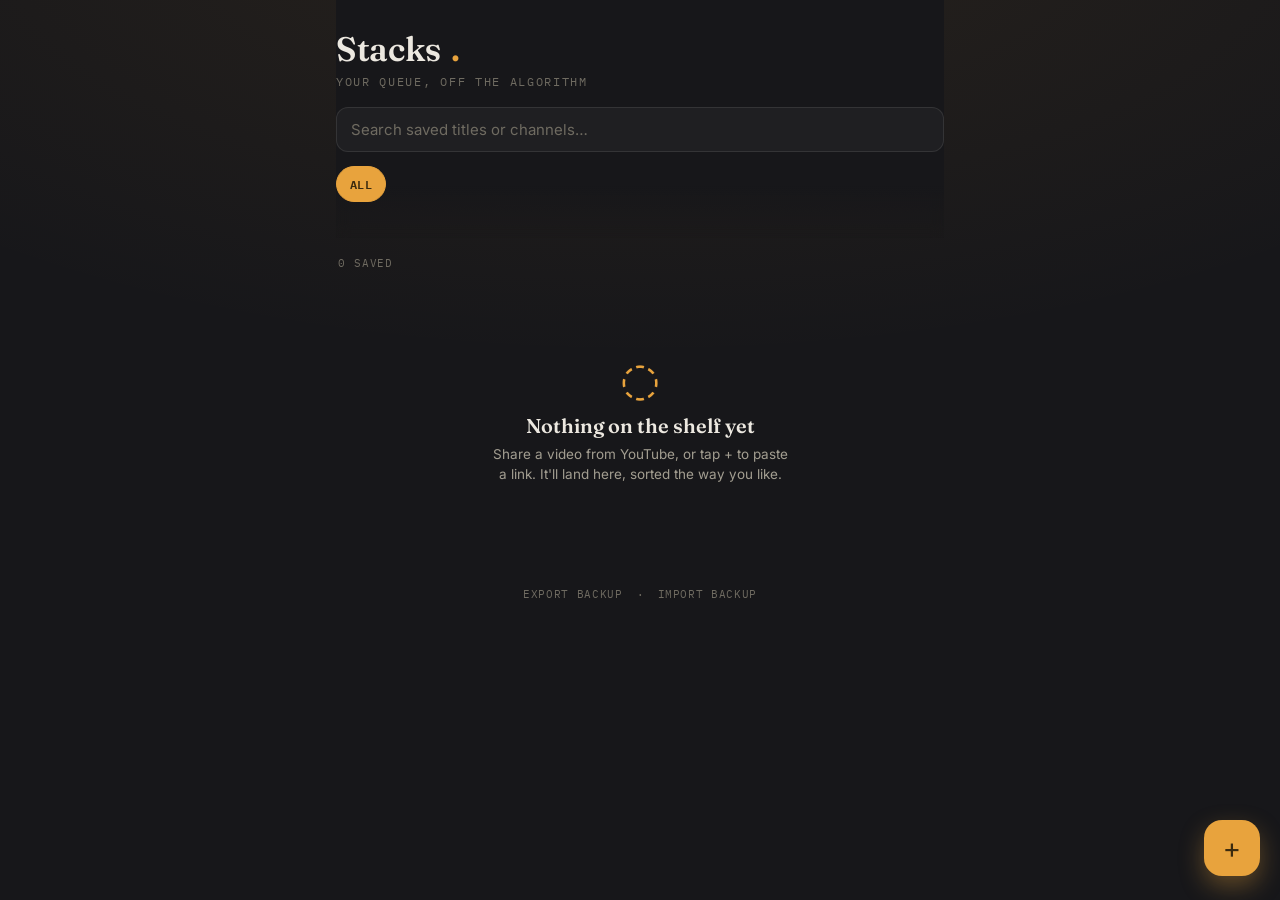
==== index.html @ 29ef5951 "Add files via upload" ====
<!doctype html>
<html lang="en">
<head>
<meta charset="utf-8" />
<meta name="viewport" content="width=device-width, initial-scale=1, viewport-fit=cover" />
<title>Stacks</title>
<meta name="theme-color" content="#17171a" />
<link rel="manifest" href="manifest.json" />
<link rel="icon" href="icons/icon-192.png" />
<link rel="apple-touch-icon" href="icons/icon-192.png" />
<link rel="preconnect" href="https://fonts.googleapis.com">
<link href="https://fonts.googleapis.com/css2?family=Fraunces:opsz,wght@9..144,500;9..144,600&family=Inter:wght@400;500;600&family=IBM+Plex+Mono:wght@500;600&display=swap" rel="stylesheet">
<link rel="stylesheet" href="style.css" />
</head>
<body>
<div class="wrap">
  <header class="app-header">
    <h1 class="app-title">Stacks<span class="dot">.</span></h1>
    <div class="app-sub" id="subline">your queue, off the algorithm</div>
    <div class="search-row">
      <input class="search-input" id="search" type="text" placeholder="Search saved titles or channels…" />
    </div>
    <div class="chip-row" id="catChips"></div>
    <div class="chip-row" id="plChips"></div>
  </header>

  <input type="file" id="importFile" accept="application/json" style="display:none;" />

  <div class="count-line" id="countLine">0 saved</div>
  <div class="list" id="list"></div>

  <div class="backup-row">
    <button class="text-btn" id="exportBtn">Export backup</button>
    <span>·</span>
    <button class="text-btn" id="importBtn">Import backup</button>
  </div>
</div>

<button class="fab" id="fabAdd" aria-label="Add link">+</button>

<div class="sheet-backdrop" id="sheetBackdrop">
  <div class="sheet">
    <h3 id="sheetTitle">Add a link</h3>
    <div class="field">
      <label for="fUrl">YouTube link</label>
      <input type="url" id="fUrl" placeholder="https://youtube.com/watch?v=…" />
    </div>
    <div class="field">
      <label for="fTitleField">Title</label>
      <input type="text" id="fTitleField" placeholder="Fetched automatically, or type your own" />
    </div>
    <div class="field">
      <label>Category</label>
      <div class="tag-picker" id="catPicker"></div>
    </div>
    <div class="field">
      <label>Playlists</label>
      <div class="tag-picker" id="plPicker"></div>
    </div>
    <div class="sheet-actions">
      <button class="btn ghost" id="cancelBtn">Cancel</button>
      <button class="btn primary" id="saveBtn">Save</button>
    </div>
    <div class="sheet-actions" id="deleteRow" style="display:none;">
      <button class="btn danger" id="deleteBtn">Delete this link</button>
    </div>
  </div>
</div>

<script src="core.js"></script>
<script src="app.js"></script>
</body>
</html>
---- style.css ----
/* ===== Stacks — design tokens =====
   A library-ticket aesthetic: cards read like index/ticket stubs pulled
   from a catalog drawer. Charcoal room, cream stubs, mustard + brick ink. */

:root {
  --bg: #17171a;
  --bg-elev: #1f1f22;
  --card: #242427;
  --card-hover: #2a2a2e;
  --paper: #f0ead8;
  --paper-dim: #e3dcc6;
  --ink: #ece8e0;
  --ink-dim: #a39e91;
  --ink-faint: #6f6b61;
  --accent: #e8a33d;
  --accent-ink: #3a2a0f;
  --brick: #c1543c;
  --line: rgba(236, 232, 224, 0.1);
  --line-strong: rgba(236, 232, 224, 0.2);
  --radius: 16px;
  --shadow: 0 8px 24px rgba(0, 0, 0, 0.35);
  --font-display: "Fraunces", "Iowan Old Style", serif;
  --font-body: "Inter", -apple-system, BlinkMacSystemFont, "Segoe UI", sans-serif;
  --font-mono: "IBM Plex Mono", ui-monospace, SFMono-Regular, Menlo, monospace;
}

* { box-sizing: border-box; }
html, body { height: 100%; }

body {
  margin: 0;
  background: var(--bg);
  background-image:
    radial-gradient(ellipse 80% 50% at 50% -10%, rgba(232, 163, 61, 0.08), transparent);
  color: var(--ink);
  font-family: var(--font-body);
  -webkit-font-smoothing: antialiased;
  min-height: 100vh;
  padding-bottom: env(safe-area-inset-bottom, 0);
}

a { color: inherit; }
button { font-family: inherit; }
::selection { background: var(--accent); color: var(--accent-ink); }

/* focus visibility, kept even though we style buttons custom */
:focus-visible {
  outline: 2px solid var(--accent);
  outline-offset: 2px;
}

.wrap {
  max-width: 640px;
  margin: 0 auto;
  padding: 0 16px 96px;
}

/* ---------- Header ---------- */
.app-header {
  padding: 28px 0 18px;
  position: sticky;
  top: 0;
  z-index: 10;
  background: linear-gradient(var(--bg) 78%, transparent);
  backdrop-filter: blur(6px);
}

.app-title {
  font-family: var(--font-display);
  font-optical-sizing: auto;
  font-weight: 600;
  font-size: 34px;
  letter-spacing: -0.01em;
  margin: 0;
  display: flex;
  align-items: baseline;
  gap: 10px;
}

.app-title .dot { color: var(--accent); }

.app-sub {
  font-family: var(--font-mono);
  font-size: 12px;
  text-transform: uppercase;
  letter-spacing: 0.14em;
  color: var(--ink-faint);
  margin: 4px 0 18px;
}

.search-row {
  display: flex;
  gap: 8px;
}

.search-input {
  flex: 1;
  background: var(--bg-elev);
  border: 1px solid var(--line);
  border-radius: 12px;
  padding: 12px 14px;
  color: var(--ink);
  font-size: 15px;
  font-family: var(--font-body);
}

.search-input::placeholder { color: var(--ink-faint); }
.search-input:focus { border-color: var(--accent); }

/* ---------- Filter chips ---------- */
.chip-row {
  display: flex;
  gap: 8px;
  overflow-x: auto;
  padding: 14px 0 2px;
  scrollbar-width: none;
}
.chip-row::-webkit-scrollbar { display: none; }

.chip {
  flex: none;
  font-family: var(--font-mono);
  font-size: 12px;
  letter-spacing: 0.04em;
  text-transform: uppercase;
  padding: 7px 13px;
  border-radius: 999px;
  border: 1px solid var(--line-strong);
  background: transparent;
  color: var(--ink-dim);
  cursor: pointer;
  white-space: nowrap;
  transition: background 0.15s, color 0.15s, border-color 0.15s;
}

.chip.active {
  background: var(--accent);
  border-color: var(--accent);
  color: var(--accent-ink);
  font-weight: 600;
}

.chip.playlist-chip.active {
  background: var(--brick);
  border-color: var(--brick);
  color: #fbe9e4;
}

/* ---------- List ---------- */
.count-line {
  font-family: var(--font-mono);
  font-size: 11px;
  color: var(--ink-faint);
  letter-spacing: 0.08em;
  text-transform: uppercase;
  margin: 18px 2px 10px;
}

.list {
  display: flex;
  flex-direction: column;
  gap: 12px;
}

/* ---- Ticket-stub card: the signature element ---- */
.stub {
  position: relative;
  display: flex;
  gap: 12px;
  background: var(--paper);
  color: #221e14;
  border-radius: 14px;
  padding: 12px;
  box-shadow: var(--shadow);
  animation: rise 0.28s ease both;
  cursor: pointer;
}

.stub.watched { opacity: 0.55; }
.stub.watched .stub-title { text-decoration: line-through; text-decoration-color: #c1543c88; }

@keyframes rise {
  from { opacity: 0; transform: translateY(6px); }
  to { opacity: 1; transform: none; }
}

.stub-thumb {
  flex: none;
  width: 108px;
  height: 76px;
  border-radius: 8px;
  background: #d8d0b6 url('data:image/svg+xml;utf8,') center/cover;
  object-fit: cover;
  border: 1px solid rgba(0,0,0,0.08);
}

.stub-body {
  flex: 1;
  min-width: 0;
  display: flex;
  flex-direction: column;
  justify-content: center;
  gap: 4px;
}

.stub-title {
  font-family: var(--font-body);
  font-weight: 600;
  font-size: 14.5px;
  line-height: 1.32;
  margin: 0;
  display: -webkit-box;
  -webkit-line-clamp: 2;
  -webkit-box-orient: vertical;
  overflow: hidden;
}

.stub-channel {
  font-family: var(--font-mono);
  font-size: 11px;
  color: #6b6552;
  letter-spacing: 0.02em;
}

.stub-perf {
  border-top: 1.5px dashed rgba(34, 30, 20, 0.28);
  margin: 6px 0 5px;
}

.stub-meta {
  display: flex;
  align-items: center;
  gap: 6px;
  flex-wrap: wrap;
}

.stamp {
  font-family: var(--font-mono);
  font-size: 10px;
  font-weight: 600;
  text-transform: uppercase;
  letter-spacing: 0.06em;
  padding: 2px 7px;
  border-radius: 4px;
  border: 1.5px solid currentColor;
  transform: rotate(-2deg);
}
.stamp.cat { color: var(--brick); }
.stamp.pl { color: #5a6b4f; border-color: #5a6b4f; transform: rotate(1.5deg); }

.stub-date {
  margin-left: auto;
  font-family: var(--font-mono);
  font-size: 10.5px;
  color: #8a8368;
}

.stub-actions {
  flex: none;
  display: flex;
  flex-direction: column;
  gap: 6px;
  justify-content: center;
}

.icon-btn {
  width: 30px;
  height: 30px;
  border-radius: 8px;
  border: none;
  background: rgba(34, 30, 20, 0.06);
  color: #4a4535;
  display: flex;
  align-items: center;
  justify-content: center;
  cursor: pointer;
}
.icon-btn:hover { background: rgba(34, 30, 20, 0.12); }
.icon-btn svg { width: 16px; height: 16px; }

/* ---------- Empty state ---------- */
.empty {
  text-align: center;
  padding: 70px 20px;
  color: var(--ink-dim);
}
.empty .glyph {
  font-family: var(--font-display);
  font-size: 46px;
  color: var(--accent);
  margin-bottom: 6px;
}
.empty h2 {
  font-family: var(--font-display);
  font-weight: 600;
  font-size: 20px;
  color: var(--ink);
  margin: 0 0 6px;
}
.empty p {
  font-size: 13.5px;
  line-height: 1.5;
  max-width: 34ch;
  margin: 0 auto;
}

/* ---------- FAB ---------- */
.fab {
  position: fixed;
  right: 20px;
  bottom: 24px;
  width: 56px;
  height: 56px;
  border-radius: 18px;
  background: var(--accent);
  color: var(--accent-ink);
  border: none;
  box-shadow: 0 10px 24px rgba(232, 163, 61, 0.35);
  font-size: 28px;
  line-height: 1;
  display: flex;
  align-items: center;
  justify-content: center;
  cursor: pointer;
  z-index: 20;
}
.fab:active { transform: scale(0.94); }

/* ---------- Modal / sheet ---------- */
.sheet-backdrop {
  position: fixed;
  inset: 0;
  background: rgba(10, 10, 11, 0.6);
  backdrop-filter: blur(2px);
  z-index: 30;
  display: flex;
  align-items: flex-end;
  opacity: 0;
  pointer-events: none;
  transition: opacity 0.2s;
}
.sheet-backdrop.open { opacity: 1; pointer-events: auto; }

.sheet {
  width: 100%;
  max-width: 640px;
  margin: 0 auto;
  background: var(--bg-elev);
  border-radius: 20px 20px 0 0;
  padding: 20px 18px calc(20px + env(safe-area-inset-bottom, 0));
  transform: translateY(16px);
  transition: transform 0.22s;
  max-height: 86vh;
  overflow-y: auto;
  border-top: 1px solid var(--line-strong);
}
.sheet-backdrop.open .sheet { transform: translateY(0); }

.sheet h3 {
  font-family: var(--font-display);
  font-size: 20px;
  margin: 0 0 14px;
}

.field { margin-bottom: 14px; }
.field label {
  display: block;
  font-family: var(--font-mono);
  font-size: 11px;
  text-transform: uppercase;
  letter-spacing: 0.08em;
  color: var(--ink-faint);
  margin-bottom: 6px;
}
.field input[type="text"],
.field input[type="url"],
.field textarea {
  width: 100%;
  background: var(--bg);
  border: 1px solid var(--line-strong);
  border-radius: 10px;
  padding: 11px 12px;
  color: var(--ink);
  font-size: 15px;
  font-family: var(--font-body);
}
.field textarea { resize: vertical; min-height: 44px; }

.tag-picker {
  display: flex;
  flex-wrap: wrap;
  gap: 7px;
}
.tag-option {
  font-family: var(--font-mono);
  font-size: 12px;
  padding: 6px 12px;
  border-radius: 999px;
  border: 1px solid var(--line-strong);
  background: transparent;
  color: var(--ink-dim);
  cursor: pointer;
}
.tag-option.selected {
  background: var(--accent);
  border-color: var(--accent);
  color: var(--accent-ink);
}
.tag-option.new-tag {
  border-style: dashed;
  color: var(--ink-faint);
}

.sheet-actions {
  display: flex;
  gap: 10px;
  margin-top: 18px;
}

.btn {
  flex: 1;
  padding: 13px;
  border-radius: 12px;
  border: none;
  font-family: var(--font-mono);
  font-size: 13px;
  text-transform: uppercase;
  letter-spacing: 0.06em;
  font-weight: 600;
  cursor: pointer;
}
.btn.primary { background: var(--accent); color: var(--accent-ink); }
.btn.ghost { background: transparent; color: var(--ink-dim); border: 1px solid var(--line-strong); }
.btn.danger { background: transparent; color: var(--brick); border: 1px solid var(--brick); }

/* ---------- Share-target page ---------- */
.share-page .wrap { padding-top: 8px; }
.preview-card {
  display: flex;
  gap: 12px;
  background: var(--paper);
  color: #221e14;
  border-radius: 14px;
  padding: 12px;
  margin-bottom: 18px;
  box-shadow: var(--shadow);
}
.loading-row {
  display: flex;
  align-items: center;
  gap: 10px;
  font-family: var(--font-mono);
  font-size: 12px;
  color: var(--ink-dim);
  padding: 16px 2px;
}
.spinner {
  width: 14px; height: 14px;
  border-radius: 50%;
  border: 2px solid var(--line-strong);
  border-top-color: var(--accent);
  animation: spin 0.7s linear infinite;
}
@keyframes spin { to { transform: rotate(360deg); } }

.backup-row {
  display: flex;
  align-items: center;
  justify-content: center;
  gap: 10px;
  margin-top: 28px;
  color: var(--ink-faint);
  font-family: var(--font-mono);
  font-size: 11px;
}
.text-btn {
  background: none;
  border: none;
  color: var(--ink-faint);
  font-family: var(--font-mono);
  font-size: 11px;
  text-transform: uppercase;
  letter-spacing: 0.06em;
  cursor: pointer;
  padding: 4px;
}
.text-btn:hover { color: var(--accent); }

@media (max-width: 380px) {
  .stub-thumb { width: 88px; height: 62px; }
  .app-title { font-size: 28px; }
}
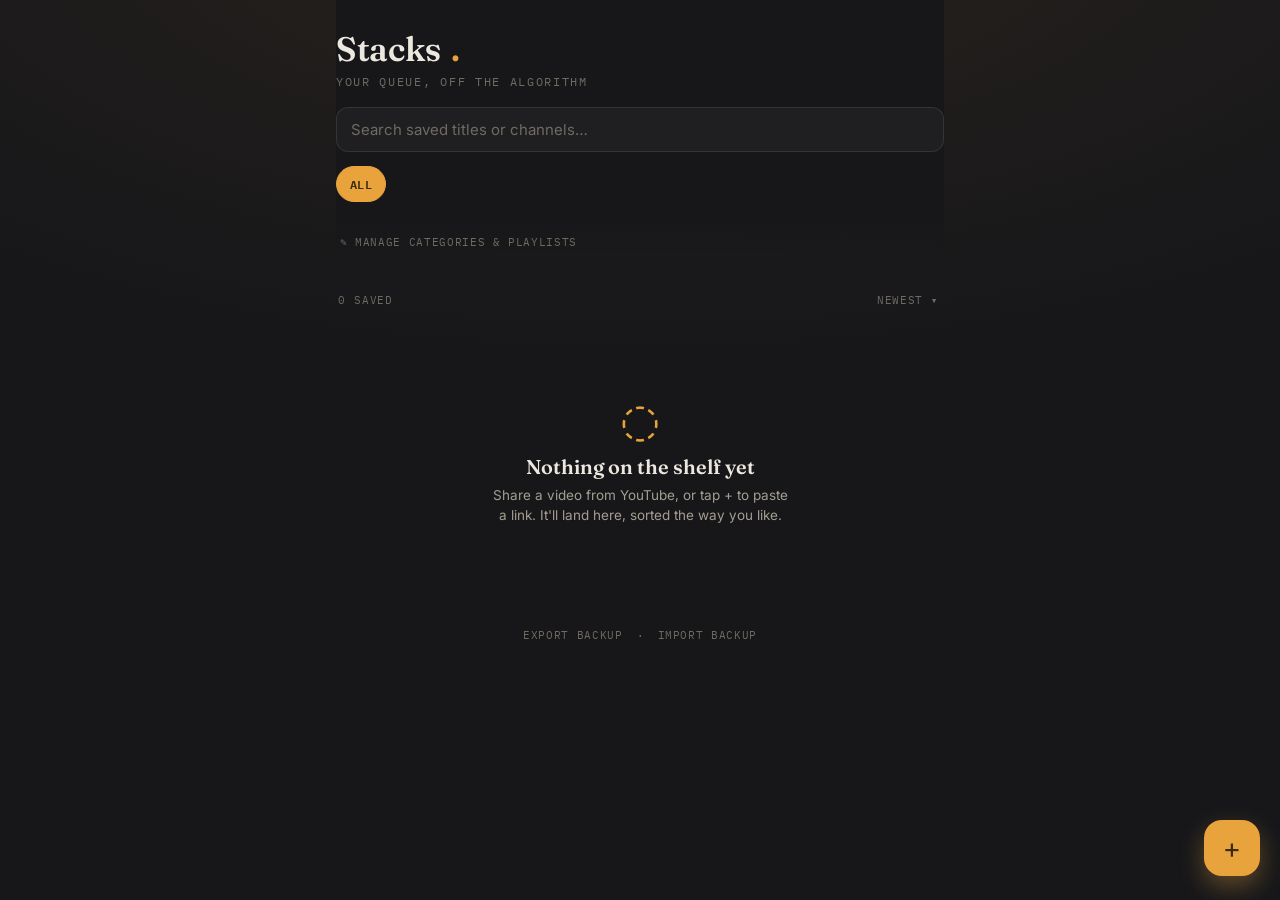
==== commit 1336625c: "Add files via upload" ====
--- a/index.html
+++ b/index.html
@@ -22,11 +22,17 @@
     </div>
     <div class="chip-row" id="catChips"></div>
     <div class="chip-row" id="plChips"></div>
+    <div class="manage-row">
+      <button class="text-btn" id="manageTagsBtn">✎ Manage categories &amp; playlists</button>
+    </div>
   </header>
 
   <input type="file" id="importFile" accept="application/json" style="display:none;" />
 
-  <div class="count-line" id="countLine">0 saved</div>
+  <div class="count-line-row">
+    <div class="count-line" id="countLine">0 saved</div>
+    <button class="text-btn" id="sortBtn">Newest ▾</button>
+  </div>
   <div class="list" id="list"></div>
 
   <div class="backup-row">
@@ -57,6 +63,12 @@
       <label>Playlists</label>
       <div class="tag-picker" id="plPicker"></div>
     </div>
+    <div class="field">
+      <label>Priority</label>
+      <div class="tag-picker">
+        <button type="button" class="tag-option" id="pinToggle">★ Pin to top</button>
+      </div>
+    </div>
     <div class="sheet-actions">
       <button class="btn ghost" id="cancelBtn">Cancel</button>
       <button class="btn primary" id="saveBtn">Save</button>
@@ -67,6 +79,23 @@
   </div>
 </div>
 
+<div class="sheet-backdrop" id="manageBackdrop">
+  <div class="sheet">
+    <h3>Manage tags</h3>
+    <div class="field">
+      <label>Categories</label>
+      <div class="manage-list" id="manageCats"></div>
+    </div>
+    <div class="field">
+      <label>Playlists</label>
+      <div class="manage-list" id="managePls"></div>
+    </div>
+    <div class="sheet-actions">
+      <button class="btn primary" id="manageCloseBtn">Done</button>
+    </div>
+  </div>
+</div>
+
 <script src="core.js"></script>
 <script src="app.js"></script>
 </body>
--- a/style.css
+++ b/style.css
@@ -147,13 +147,68 @@
 }
 
 /* ---------- List ---------- */
+.count-line-row {
+  display: flex;
+  align-items: center;
+  justify-content: space-between;
+  margin: 18px 2px 10px;
+}
+
 .count-line {
   font-family: var(--font-mono);
   font-size: 11px;
   color: var(--ink-faint);
   letter-spacing: 0.08em;
   text-transform: uppercase;
-  margin: 18px 2px 10px;
+}
+
+.manage-row {
+  margin-top: 10px;
+}
+
+.manage-list {
+  display: flex;
+  flex-direction: column;
+  gap: 6px;
+}
+
+.manage-item {
+  display: flex;
+  align-items: center;
+  gap: 6px;
+  background: var(--bg);
+  border: 1px solid var(--line-strong);
+  border-radius: 10px;
+  padding: 8px 10px;
+}
+
+.manage-item .name {
+  flex: 1;
+  font-size: 14px;
+  min-width: 0;
+  overflow: hidden;
+  text-overflow: ellipsis;
+  white-space: nowrap;
+}
+
+.manage-item button {
+  background: none;
+  border: none;
+  color: var(--ink-faint);
+  font-family: var(--font-mono);
+  font-size: 10.5px;
+  text-transform: uppercase;
+  letter-spacing: 0.05em;
+  cursor: pointer;
+  padding: 5px 7px;
+}
+.manage-item button:hover { color: var(--accent); }
+.manage-item button.del:hover { color: var(--brick); }
+
+.manage-empty {
+  color: var(--ink-faint);
+  font-size: 13px;
+  font-family: var(--font-mono);
 }
 
 .list {
@@ -179,6 +234,28 @@
 .stub.watched { opacity: 0.55; }
 .stub.watched .stub-title { text-decoration: line-through; text-decoration-color: #c1543c88; }
 
+.stub.pinned {
+  box-shadow: 0 0 0 1.5px var(--accent), var(--shadow);
+}
+
+.pin-badge {
+  position: absolute;
+  top: -9px;
+  left: -9px;
+  width: 26px;
+  height: 26px;
+  border-radius: 50%;
+  background: var(--accent);
+  color: var(--accent-ink);
+  display: flex;
+  align-items: center;
+  justify-content: center;
+  font-size: 13px;
+  transform: rotate(-10deg);
+  box-shadow: 0 3px 8px rgba(0, 0, 0, 0.35);
+  pointer-events: none;
+}
+
 @keyframes rise {
   from { opacity: 0; transform: translateY(6px); }
   to { opacity: 1; transform: none; }
@@ -189,10 +266,11 @@
   width: 108px;
   height: 76px;
   border-radius: 8px;
-  background: #d8d0b6 url('data:image/svg+xml;utf8,') center/cover;
+  background: #d8d0b6;
   object-fit: cover;
   border: 1px solid rgba(0,0,0,0.08);
 }
+.stub-thumb.broken { opacity: 0; }
 
 .stub-body {
   flex: 1;
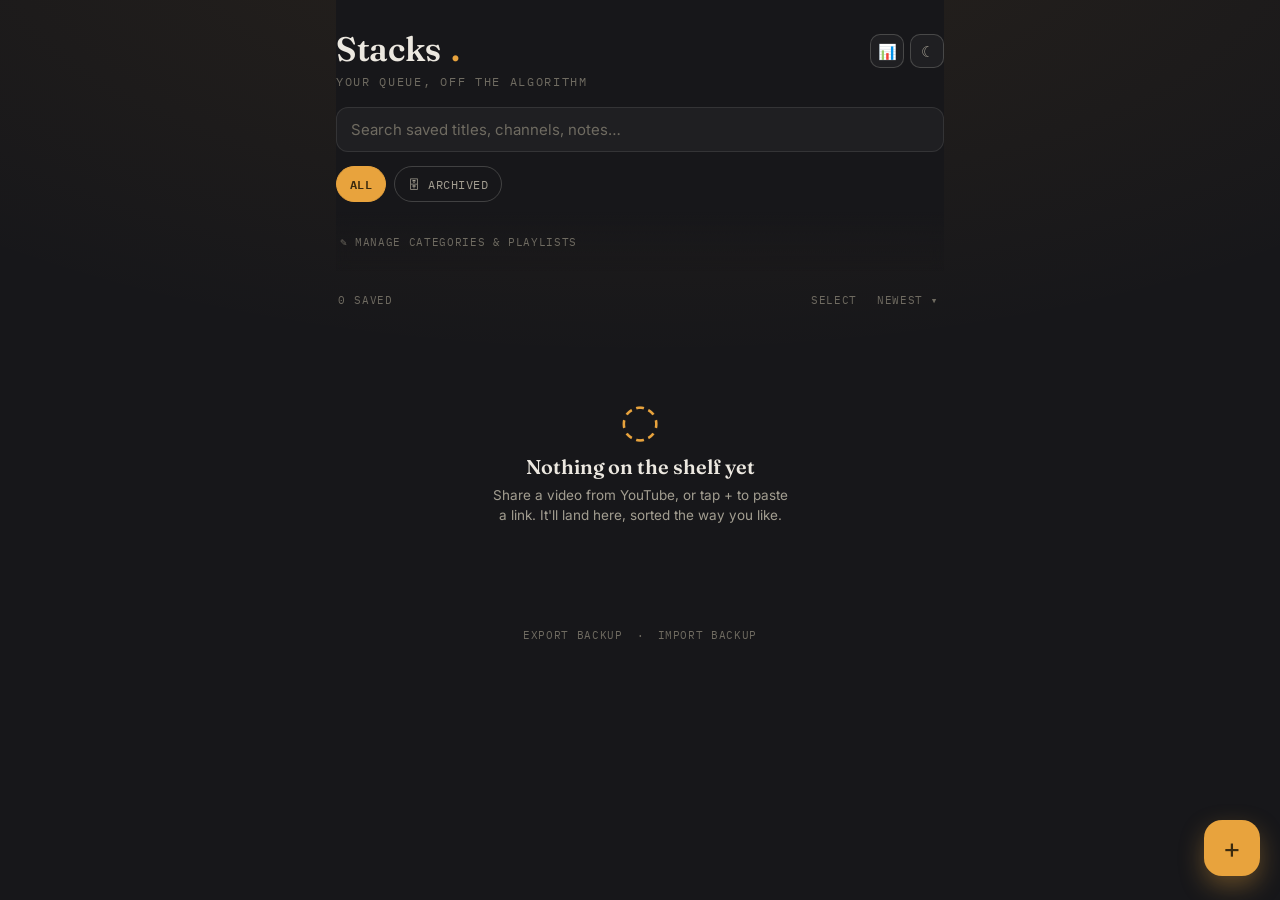
==== commit 1c5d23bc: "Add files via upload" ====
--- a/index.html
+++ b/index.html
@@ -15,10 +15,16 @@
 <body>
 <div class="wrap">
   <header class="app-header">
-    <h1 class="app-title">Stacks<span class="dot">.</span></h1>
+    <div class="header-top">
+      <h1 class="app-title">Stacks<span class="dot">.</span></h1>
+      <div class="header-actions">
+        <button class="header-icon-btn" id="statsBtn" title="Stats" aria-label="Stats">📊</button>
+        <button class="header-icon-btn" id="themeBtn" title="Toggle theme" aria-label="Toggle theme">☾</button>
+      </div>
+    </div>
     <div class="app-sub" id="subline">your queue, off the algorithm</div>
     <div class="search-row">
-      <input class="search-input" id="search" type="text" placeholder="Search saved titles or channels…" />
+      <input class="search-input" id="search" type="text" placeholder="Search saved titles, channels, notes…" />
     </div>
     <div class="chip-row" id="catChips"></div>
     <div class="chip-row" id="plChips"></div>
@@ -31,7 +37,10 @@
 
   <div class="count-line-row">
     <div class="count-line" id="countLine">0 saved</div>
-    <button class="text-btn" id="sortBtn">Newest ▾</button>
+    <div style="display:flex; gap:12px;">
+      <button class="text-btn" id="selectModeBtn">Select</button>
+      <button class="text-btn" id="sortBtn">Newest ▾</button>
+    </div>
   </div>
   <div class="list" id="list"></div>
 
@@ -44,6 +53,18 @@
 
 <button class="fab" id="fabAdd" aria-label="Add link">+</button>
 
+<div class="toast" id="undoToast">
+  <span class="msg" id="undoMsg"></span>
+  <button id="undoBtn">Undo</button>
+</div>
+
+<div class="bulk-bar" id="bulkBar">
+  <span class="bulk-count" id="bulkCount">0 selected</span>
+  <button class="btn ghost" id="bulkCategoryBtn">Category</button>
+  <button class="btn ghost" id="bulkPlaylistBtn">Playlist</button>
+  <button class="btn danger" id="bulkDeleteBtn">Delete</button>
+</div>
+
 <div class="sheet-backdrop" id="sheetBackdrop">
   <div class="sheet">
     <h3 id="sheetTitle">Add a link</h3>
@@ -54,6 +75,10 @@
     <div class="field">
       <label for="fTitleField">Title</label>
       <input type="text" id="fTitleField" placeholder="Fetched automatically, or type your own" />
+    </div>
+    <div class="field">
+      <label for="fNote">Note (optional)</label>
+      <textarea id="fNote" rows="2" placeholder="Skip to the demo part, watch before Friday…"></textarea>
     </div>
     <div class="field">
       <label>Category</label>
@@ -96,6 +121,29 @@
   </div>
 </div>
 
+<div class="sheet-backdrop" id="bulkTagBackdrop">
+  <div class="sheet">
+    <h3 id="bulkTagTitle">Set category</h3>
+    <div class="field">
+      <div class="tag-picker" id="bulkTagPicker"></div>
+    </div>
+    <div class="sheet-actions">
+      <button class="btn ghost" id="bulkTagCancel">Cancel</button>
+      <button class="btn primary" id="bulkTagApply">Apply</button>
+    </div>
+  </div>
+</div>
+
+<div class="sheet-backdrop" id="statsBackdrop">
+  <div class="sheet">
+    <h3>Your stats</h3>
+    <div class="stats-grid" id="statsGrid"></div>
+    <div class="sheet-actions">
+      <button class="btn primary" id="statsCloseBtn">Close</button>
+    </div>
+  </div>
+</div>
+
 <script src="core.js"></script>
 <script src="app.js"></script>
 </body>
--- a/style.css
+++ b/style.css
@@ -24,6 +24,24 @@
   --font-mono: "IBM Plex Mono", ui-monospace, SFMono-Regular, Menlo, monospace;
 }
 
+[data-theme="light"] {
+  --bg: #f3eee1;
+  --bg-elev: #ffffff;
+  --card: #ffffff;
+  --card-hover: #f7f3e9;
+  --ink: #221e14;
+  --ink-dim: #6b6552;
+  --ink-faint: #948d78;
+  --line: rgba(34, 30, 20, 0.12);
+  --line-strong: rgba(34, 30, 20, 0.22);
+  --shadow: 0 6px 18px rgba(34, 30, 20, 0.14);
+  --paper: #fffdf7;
+  --paper-dim: #f2ead2;
+}
+[data-theme="light"] body {
+  background-image: radial-gradient(ellipse 80% 50% at 50% -10%, rgba(232, 163, 61, 0.14), transparent);
+}
+
 * { box-sizing: border-box; }
 html, body { height: 100%; }
 
@@ -79,6 +97,33 @@
 
 .app-title .dot { color: var(--accent); }
 
+.header-top {
+  display: flex;
+  align-items: flex-start;
+  justify-content: space-between;
+}
+
+.header-actions {
+  display: flex;
+  gap: 6px;
+  padding-top: 6px;
+}
+
+.header-icon-btn {
+  width: 34px;
+  height: 34px;
+  border-radius: 10px;
+  border: 1px solid var(--line-strong);
+  background: var(--bg-elev);
+  color: var(--ink-dim);
+  display: flex;
+  align-items: center;
+  justify-content: center;
+  cursor: pointer;
+  font-size: 15px;
+}
+.header-icon-btn:hover { color: var(--accent); }
+
 .app-sub {
   font-family: var(--font-mono);
   font-size: 12px;
@@ -331,6 +376,187 @@
   font-family: var(--font-mono);
   font-size: 10.5px;
   color: #8a8368;
+}
+
+.stub-note {
+  font-size: 12.5px;
+  font-style: italic;
+  color: #6b6552;
+  margin: 2px 0 0;
+  display: -webkit-box;
+  -webkit-line-clamp: 1;
+  -webkit-box-orient: vertical;
+  overflow: hidden;
+}
+
+/* ---------- Swipe-to-act ---------- */
+.stub-wrap {
+  position: relative;
+  border-radius: 14px;
+  overflow: hidden;
+}
+
+.swipe-bg {
+  position: absolute;
+  inset: 0;
+  display: flex;
+  align-items: center;
+  border-radius: 14px;
+  font-family: var(--font-mono);
+  font-size: 12px;
+  text-transform: uppercase;
+  letter-spacing: 0.05em;
+  gap: 8px;
+}
+.swipe-bg.watch-bg {
+  background: #5a6b4f;
+  color: #eef0ea;
+  justify-content: flex-start;
+  padding-left: 22px;
+}
+.swipe-bg.del-bg {
+  background: var(--brick);
+  color: #fbe9e4;
+  justify-content: flex-end;
+  padding-right: 22px;
+}
+.swipe-bg svg { width: 18px; height: 18px; }
+
+.stub {
+  touch-action: pan-y;
+  will-change: transform;
+}
+
+/* ---------- Select mode ---------- */
+.select-check {
+  position: absolute;
+  top: 8px;
+  left: 8px;
+  width: 22px;
+  height: 22px;
+  border-radius: 50%;
+  border: 2px solid rgba(34, 30, 20, 0.35);
+  background: rgba(255, 255, 255, 0.5);
+  display: flex;
+  align-items: center;
+  justify-content: center;
+  z-index: 3;
+}
+.stub.selected .select-check {
+  background: var(--accent);
+  border-color: var(--accent);
+  color: var(--accent-ink);
+}
+.stub.selected { box-shadow: 0 0 0 2px var(--accent), var(--shadow); }
+
+/* ---------- Drag reorder ---------- */
+.drag-handle {
+  flex: none;
+  display: flex;
+  align-items: center;
+  justify-content: center;
+  width: 22px;
+  color: #9c9578;
+  cursor: grab;
+  touch-action: none;
+  font-size: 16px;
+  letter-spacing: -1px;
+}
+.stub-wrap.dragging { opacity: 0.6; }
+.stub-wrap.drag-over-top { box-shadow: inset 0 3px 0 var(--accent); }
+.stub-wrap.drag-over-bottom { box-shadow: inset 0 -3px 0 var(--accent); }
+
+/* ---------- Undo toast ---------- */
+.toast {
+  position: fixed;
+  left: 50%;
+  bottom: 24px;
+  transform: translate(-50%, 12px);
+  background: #2a2a2e;
+  color: var(--ink);
+  border: 1px solid var(--line-strong);
+  border-radius: 12px;
+  padding: 12px 14px;
+  display: flex;
+  align-items: center;
+  gap: 14px;
+  font-size: 13.5px;
+  box-shadow: var(--shadow);
+  z-index: 50;
+  opacity: 0;
+  pointer-events: none;
+  transition: opacity 0.2s, transform 0.2s;
+  max-width: calc(100% - 32px);
+}
+.toast.show { opacity: 1; transform: translate(-50%, 0); pointer-events: auto; }
+.toast button {
+  background: none;
+  border: none;
+  color: var(--accent);
+  font-family: var(--font-mono);
+  font-size: 12px;
+  text-transform: uppercase;
+  letter-spacing: 0.05em;
+  font-weight: 600;
+  cursor: pointer;
+  flex: none;
+}
+
+/* ---------- Bulk selection bar ---------- */
+.bulk-bar {
+  position: fixed;
+  left: 0;
+  right: 0;
+  bottom: 0;
+  background: var(--bg-elev);
+  border-top: 1px solid var(--line-strong);
+  padding: 12px 16px calc(12px + env(safe-area-inset-bottom, 0));
+  display: flex;
+  align-items: center;
+  gap: 10px;
+  z-index: 25;
+  transform: translateY(100%);
+  transition: transform 0.2s;
+}
+.bulk-bar.show { transform: translateY(0); }
+.bulk-count {
+  font-family: var(--font-mono);
+  font-size: 12px;
+  color: var(--ink-dim);
+  flex: none;
+}
+.bulk-bar .btn {
+  flex: 1;
+  padding: 10px 8px;
+  font-size: 11.5px;
+}
+
+/* ---------- Stats sheet ---------- */
+.stats-grid {
+  display: grid;
+  grid-template-columns: 1fr 1fr;
+  gap: 10px;
+  margin-bottom: 6px;
+}
+.stat-box {
+  background: var(--bg);
+  border: 1px solid var(--line-strong);
+  border-radius: 12px;
+  padding: 14px;
+}
+.stat-num {
+  font-family: var(--font-display);
+  font-size: 26px;
+  color: var(--accent);
+  line-height: 1;
+}
+.stat-label {
+  font-family: var(--font-mono);
+  font-size: 10.5px;
+  text-transform: uppercase;
+  letter-spacing: 0.06em;
+  color: var(--ink-faint);
+  margin-top: 5px;
 }
 
 .stub-actions {
